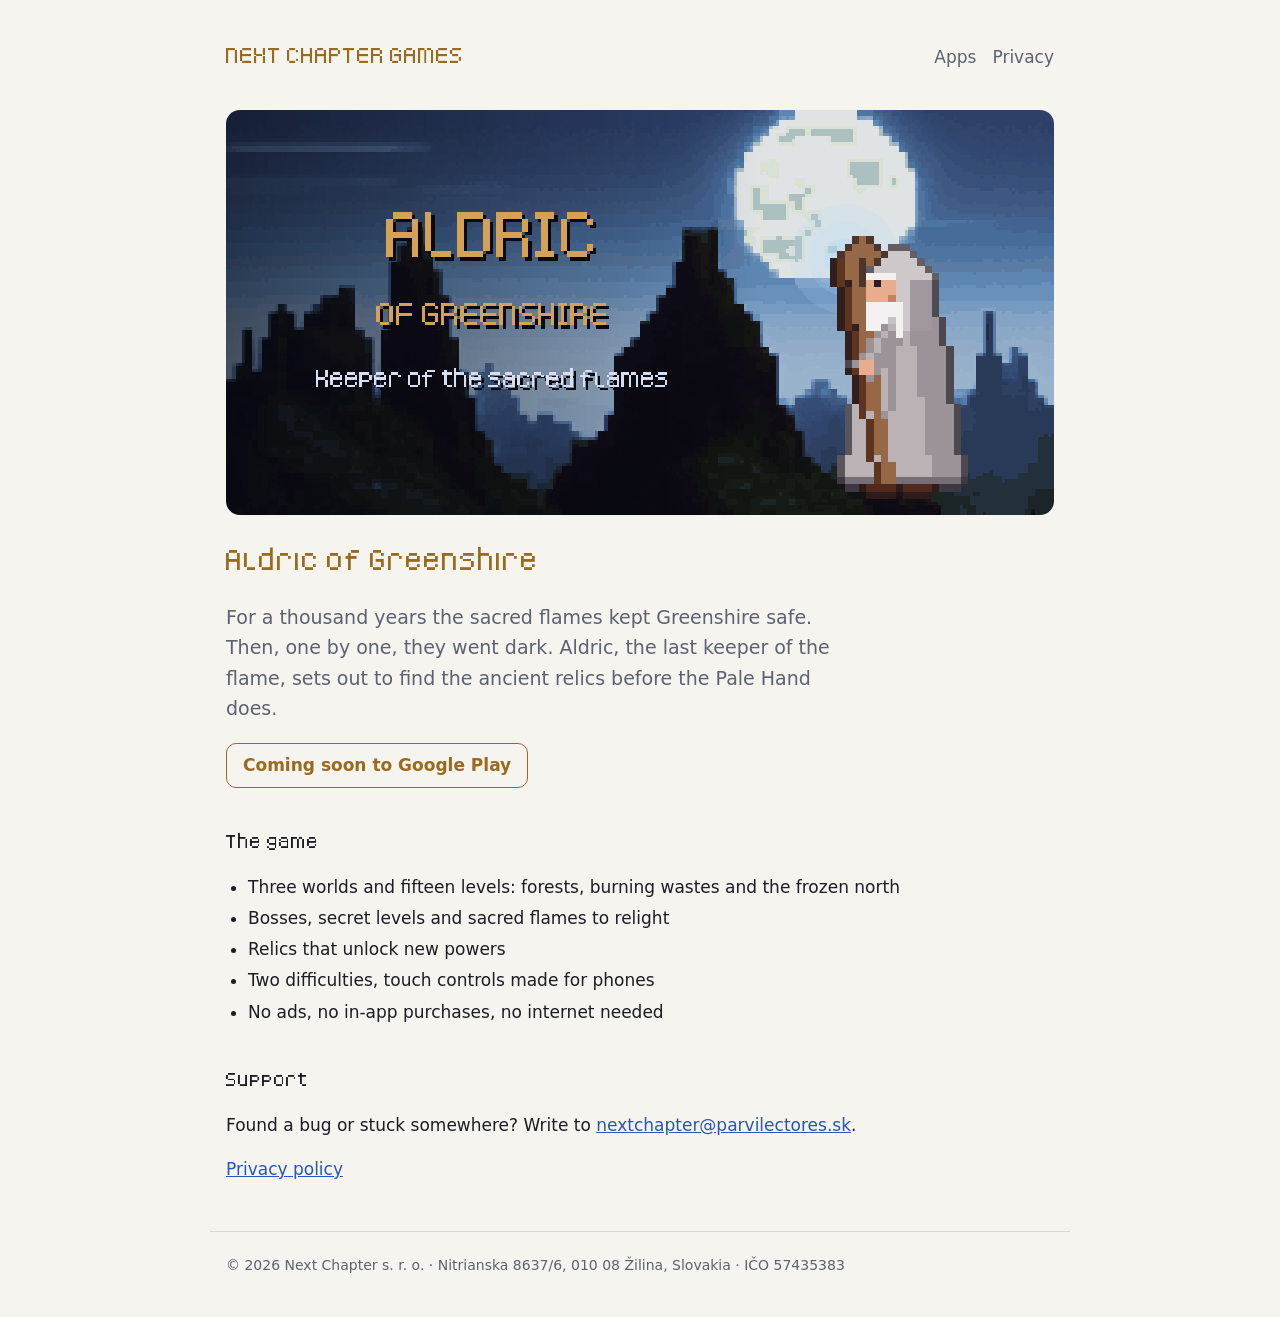
==== aldric/index.html @ 76d15826 "Company site with Aldric of Greenshire page and privacy policy Co-Authored-By: Claude Opus 5.5 <nore" ====
<!doctype html>
<html lang="en">
<head>
<meta charset="utf-8">
<meta name="viewport" content="width=device-width, initial-scale=1">
<title>Aldric of Greenshire</title>
<meta name="description" content="Aldric of Greenshire: a pixel-art platformer for Android by Next Chapter Games.">
<link rel="icon" href="icon.png">
<link rel="stylesheet" href="../assets/site.css">
</head>
<body>
<header>
  <a class="brand" href="../">NEXT CHAPTER GAMES</a>
  <nav><a href="../#apps">Apps</a><a href="privacy.html">Privacy</a></nav>
</header>
<main>
  <img class="banner" src="banner.png" alt="Aldric of Greenshire: an old wizard with a glowing staff under the moon">
  <h1>Aldric of Greenshire</h1>
  <p class="lead">For a thousand years the sacred flames kept Greenshire safe. Then, one by one, they went dark. Aldric, the last keeper of the flame, sets out to find the ancient relics before the Pale Hand does.</p>
  <p><span class="badge">Coming soon to Google Play</span></p>

  <h2>The game</h2>
  <ul>
    <li>Three worlds and fifteen levels: forests, burning wastes and the frozen north</li>
    <li>Bosses, secret levels and sacred flames to relight</li>
    <li>Relics that unlock new powers</li>
    <li>Two difficulties, touch controls made for phones</li>
    <li>No ads, no in-app purchases, no internet needed</li>
  </ul>

  <h2>Support</h2>
  <p>Found a bug or stuck somewhere? Write to <a href="mailto:nextchapter@parvilectores.sk">nextchapter@parvilectores.sk</a>.</p>
  <p><a href="privacy.html">Privacy policy</a></p>
</main>
<footer>
  <p>© 2026 Next Chapter s. r. o. · Nitrianska 8637/6, 010 08 Žilina, Slovakia · IČO 57435383</p>
</footer>
</body>
</html>
---- assets/site.css ----
/* Next Chapter Games: one stylesheet for every page. */
@font-face { font-family: "Pixel"; src: url("pixel.ttf") format("truetype"); font-display: swap; }

:root {
  --bg: #0d0f1a;
  --panel: #161a2b;
  --line: #2a3150;
  --text: #e8eaf2;
  --dim: #9aa3c0;
  --gold: #d4a155;
  --link: #8fb8ff;
}
@media (prefers-color-scheme: light) {
  :root { --bg: #f6f4ef; --panel: #ffffff; --line: #ddd8cc; --text: #1c1d24; --dim: #5d6170; --gold: #9a6a1f; --link: #2856b8; }
}

* { box-sizing: border-box; }
body {
  margin: 0; background: var(--bg); color: var(--text);
  font: 17px/1.6 system-ui, -apple-system, "Segoe UI", Roboto, sans-serif;
}
a { color: var(--link); }
main, header, footer { max-width: 860px; margin: 0 auto; padding: 0 16px; }

header { display: flex; align-items: baseline; justify-content: space-between; gap: 12px; padding-top: 28px; padding-bottom: 20px; flex-wrap: wrap; }
.brand { font-family: "Pixel", monospace; font-size: 34px; color: var(--gold); text-decoration: none; letter-spacing: 1px; }
nav a { margin-left: 16px; color: var(--dim); text-decoration: none; }
nav a:hover { color: var(--text); }

h1, h2 { font-family: "Pixel", monospace; font-weight: normal; letter-spacing: 1px; line-height: 1.1; }
h1 { font-size: 44px; color: var(--gold); margin: 12px 0; }
h2 { font-size: 30px; margin: 36px 0 8px; }
h3 { margin: 24px 0 4px; font-size: 18px; }
.lead { font-size: 19px; color: var(--dim); max-width: 640px; }

.apps { display: grid; gap: 16px; margin: 20px 0 40px; }
.app { display: flex; gap: 18px; align-items: center; background: var(--panel); border: 1px solid var(--line); border-radius: 14px; padding: 16px; text-decoration: none; color: inherit; }
.app:hover { border-color: var(--gold); }
.app img { width: 88px; height: 88px; border-radius: 18px; image-rendering: pixelated; flex: none; }
.app .name { font-family: "Pixel", monospace; font-size: 28px; color: var(--gold); line-height: 1; }
.app p { margin: 6px 0 0; color: var(--dim); }

.banner { width: 100%; border-radius: 14px; image-rendering: pixelated; display: block; margin: 8px 0 20px; }
.badge { display: inline-block; padding: 8px 16px; border-radius: 10px; border: 1px solid var(--gold); color: var(--gold); text-decoration: none; font-weight: 600; }
.panel { background: var(--panel); border: 1px solid var(--line); border-radius: 14px; padding: 4px 22px 18px; margin: 20px 0; }
.meta { color: var(--dim); font-size: 15px; }
ul { padding-left: 22px; }
li { margin: 4px 0; }

footer { color: var(--dim); font-size: 14px; border-top: 1px solid var(--line); margin-top: 48px; padding-top: 18px; padding-bottom: 36px; }
footer p { margin: 4px 0; }

@media (max-width: 520px) {
  h1 { font-size: 36px; }
  .app { align-items: flex-start; }
  .app img { width: 64px; height: 64px; border-radius: 14px; }
  nav a { margin: 0 14px 0 0; }
}
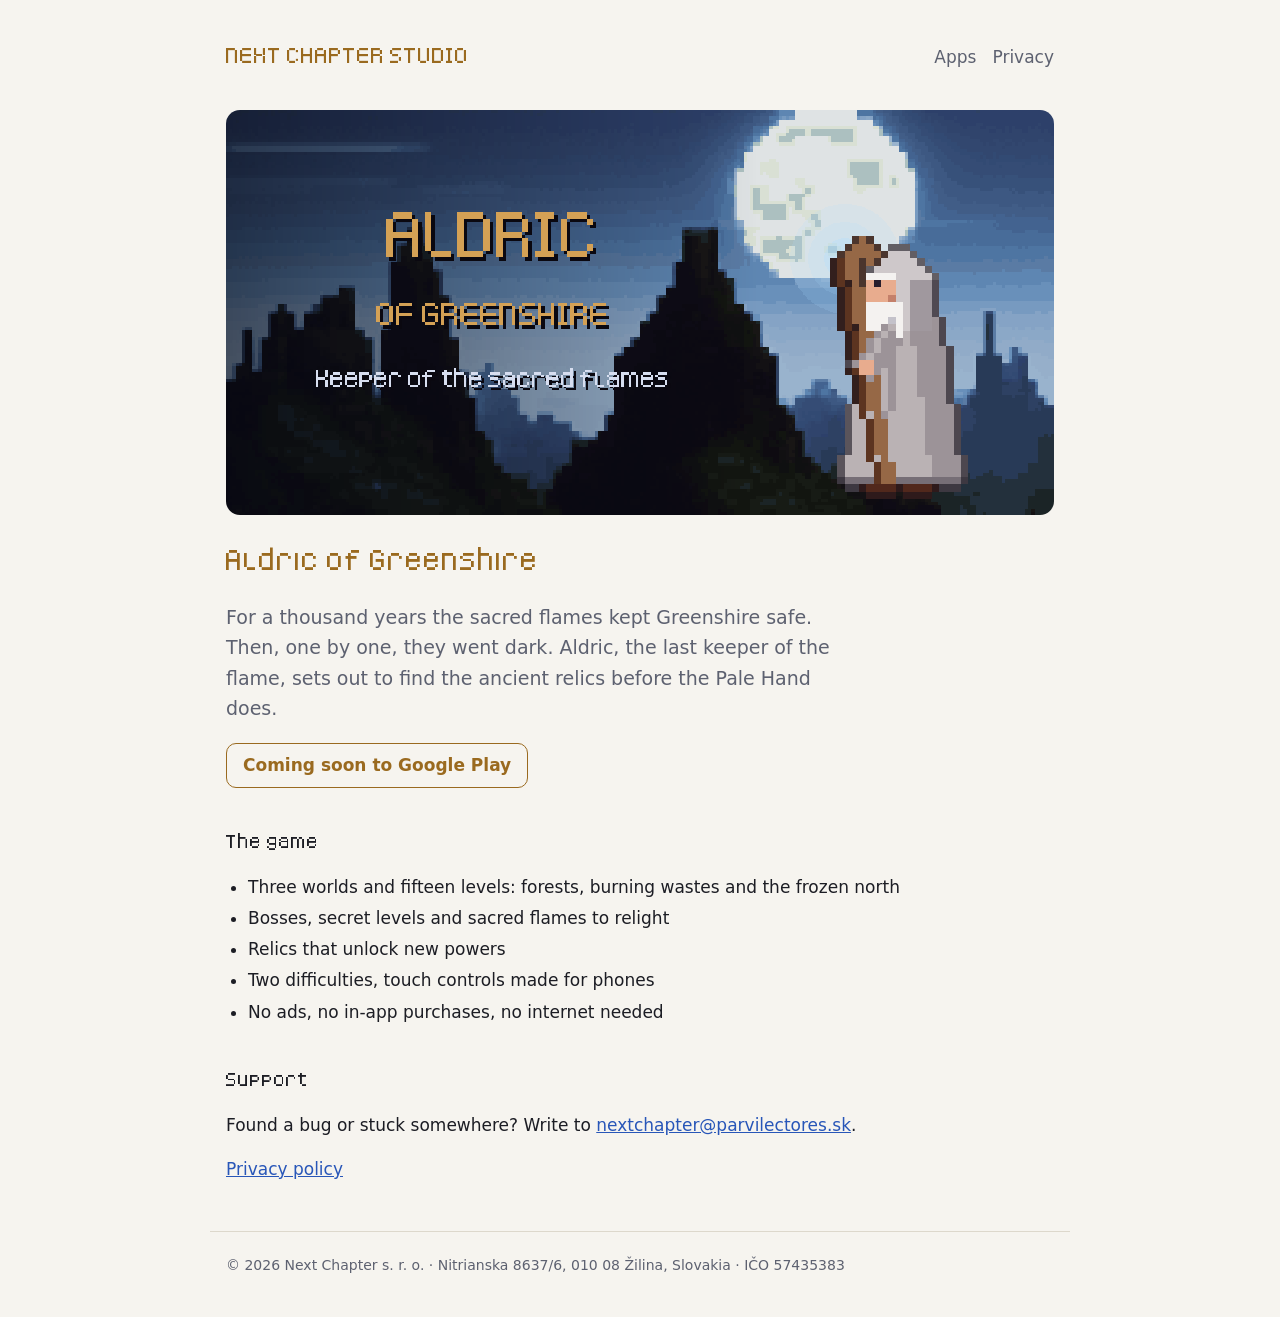
==== commit ccd7f73d: "Rename to Next Chapter Studio: games and apps Co-Authored-By: Claude Opus 5.5 <noreply@anthropic.com" ====
--- a/aldric/index.html
+++ b/aldric/index.html
@@ -4,13 +4,13 @@
 <meta charset="utf-8">
 <meta name="viewport" content="width=device-width, initial-scale=1">
 <title>Aldric of Greenshire</title>
-<meta name="description" content="Aldric of Greenshire: a pixel-art platformer for Android by Next Chapter Games.">
+<meta name="description" content="Aldric of Greenshire: a pixel-art platformer for Android by Next Chapter Studio.">
 <link rel="icon" href="icon.png">
 <link rel="stylesheet" href="../assets/site.css">
 </head>
 <body>
 <header>
-  <a class="brand" href="../">NEXT CHAPTER GAMES</a>
+  <a class="brand" href="../">NEXT CHAPTER STUDIO</a>
   <nav><a href="../#apps">Apps</a><a href="privacy.html">Privacy</a></nav>
 </header>
 <main>
--- a/assets/site.css
+++ b/assets/site.css
@@ -1,4 +1,4 @@
-/* Next Chapter Games: one stylesheet for every page. */
+/* Next Chapter Studio: one stylesheet for every page. */
 @font-face { font-family: "Pixel"; src: url("pixel.ttf") format("truetype"); font-display: swap; }
 
 :root {
